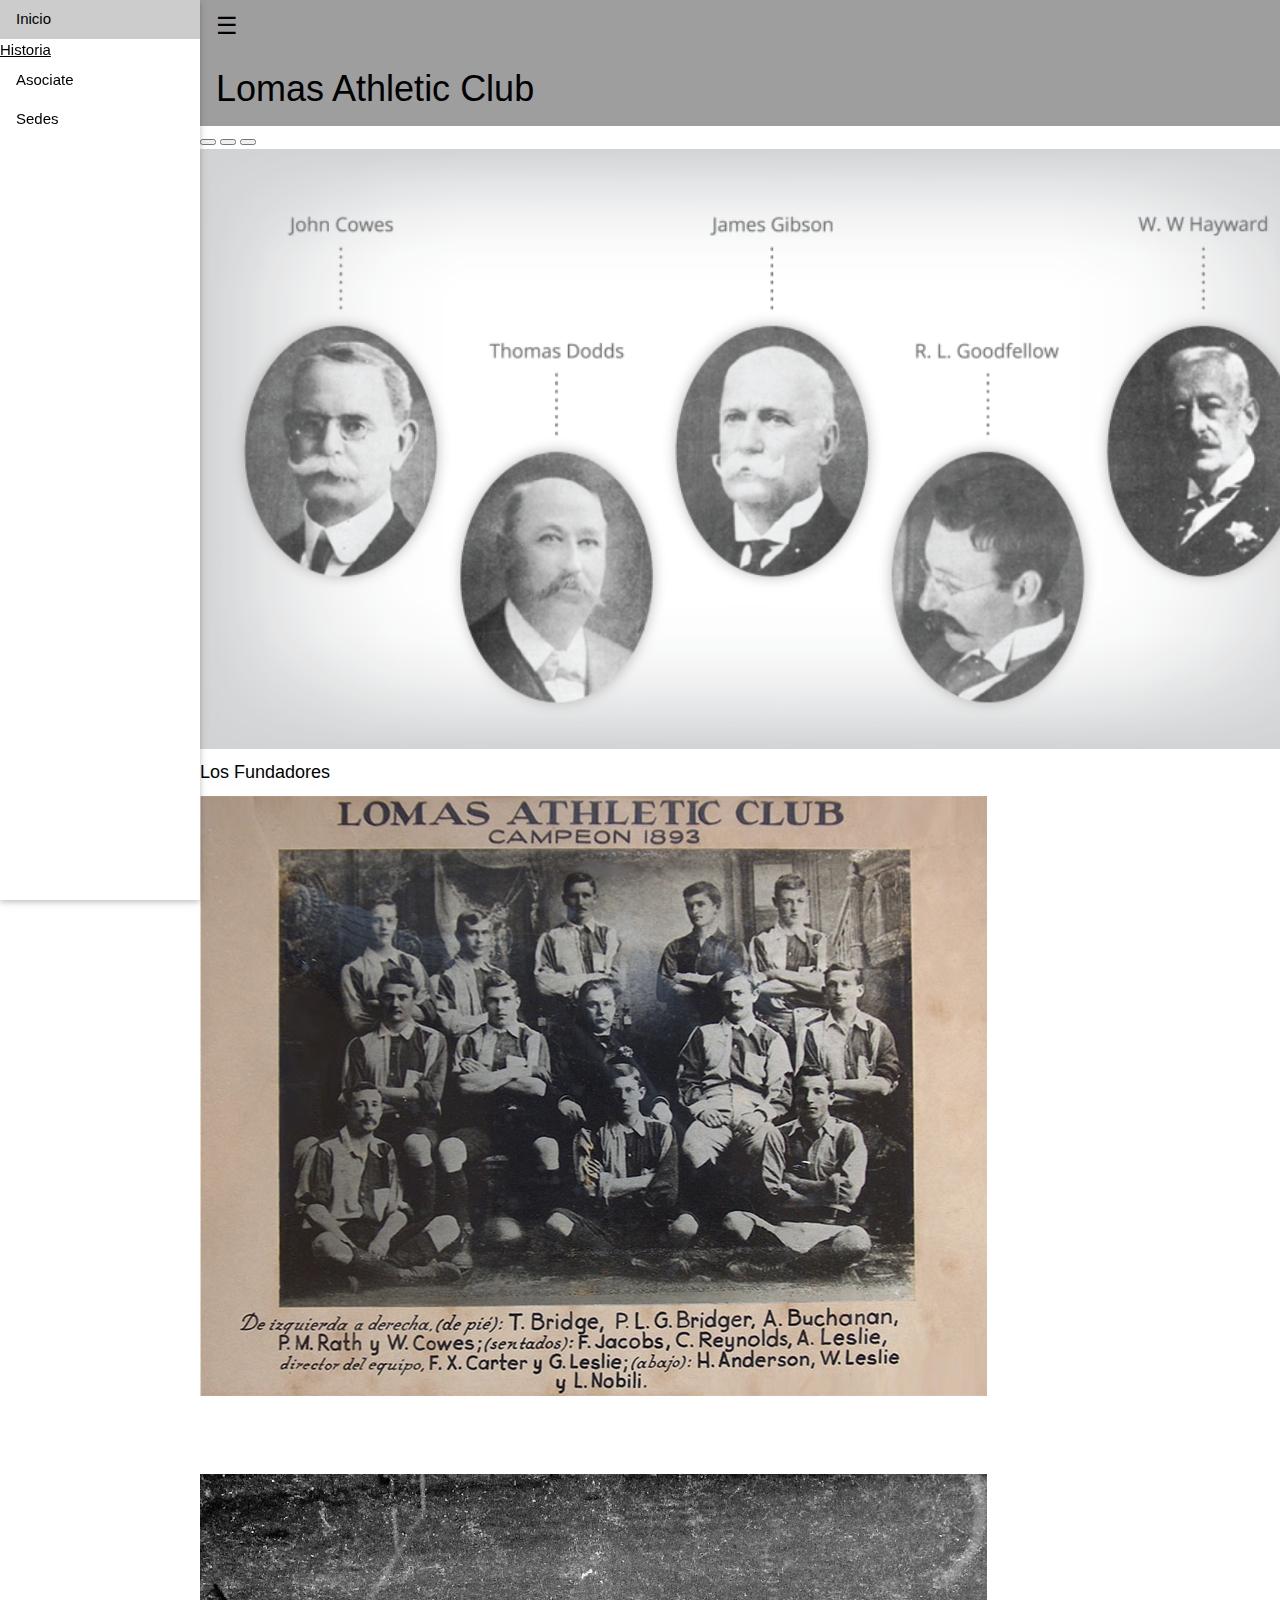
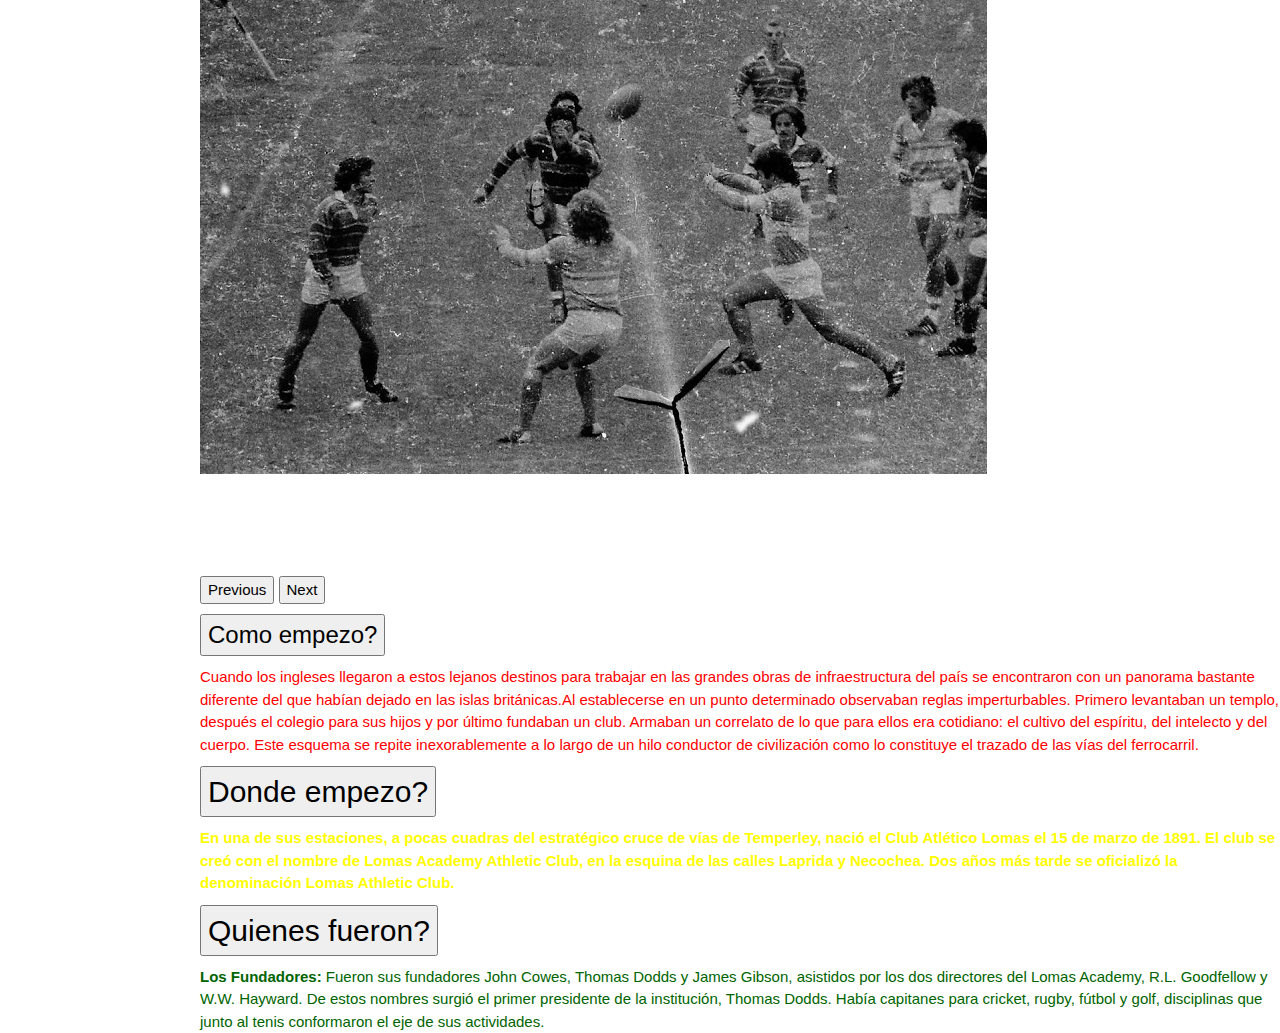
==== historia.html @ b3a12d62 "Entrega TP 01" ====
<!DOCTYPE html>
<html lang="es">
  <head>
    <meta charset="utf-8">
    <meta name="viewport"
     content="width=device-widht, 
     initial-scale=1.0">
    <title>Lomas Athletic Club</title>
    <link rel="stylesheet" href="estilos.css">
    <link rel="stylesheet" href="https://www.w3schools.com/w3css/4/w3.css">
    <link href="https://cdn.jsdelivr.net/npm/bootstrap@5.0.2/dist/css/bootstrap.min.css" rel="stylesheet" integrity="sha384-EVSTQN3/azprG1Anm3QDgpJLIm9Nao0Yz1ztcQTwFspd3yD65VohhpuuCOmLASjC" crossorigin="anonymous">
    <script src="https://cdn.jsdelivr.net/npm/bootstrap@5.0.2/dist/js/bootstrap.bundle.min.js" integrity="sha384-MrcW6ZMFYlzcLA8Nl+NtUVF0sA7MsXsP1UyJoMp4YLEuNSfAP+JcXn/tWtIaxVXM" crossorigin="anonymous"></script>
    <link
    rel="stylesheet"
    href="https://cdnjs.cloudflare.com/ajax/libs/animate.css/4.1.1/animate.min.css"/>
  </head>

  <body>
    <div class="w3-sidebar w3-bar-block w3-collapse w3-card w3-animate-left" style="width:200px;" id="mySidebar">
        <button class="w3-bar-item w3-button w3-large w3-hide-large" onclick="w3_close()">Close &times;</button> 
        <a href="#" class="w3-bar-item w3-button">Inicio</a>
        <a href="#" class="nav-link active" class="w3-bar-item w3-button">Historia</a>
        <a href="#" class="w3-bar-item w3-button">Asociate</a>
        <a href="#" class="w3-bar-item w3-button">Sedes</a>
      </div>
      
      <div class="w3-main" style="margin-left:200px">
        <div class="w3-grey">
            <button class="w3-button w3-grey w3-xlarge" onclick="w3_open()">☰</button>
            <div class="w3-container">
          <h1>Lomas Athletic Club</h1>
        </div>
      </div>

      <div id="carouselExampleDark" class="carousel carousel-dark slide" data-bs-ride="carousel">
        <div class="carousel-indicators">
          <button type="button" data-bs-target="#carouselExampleDark" data-bs-slide-to="0" class="active" aria-current="true" aria-label="Slide 1"></button>
          <button type="button" data-bs-target="#carouselExampleDark" data-bs-slide-to="1" aria-label="Slide 2"></button>
          <button type="button" data-bs-target="#carouselExampleDark" data-bs-slide-to="2" aria-label="Slide 3"></button>
        </div>
        <div class="carousel-inner">
          <div class="carousel-item active" data-bs-interval="10000">
            <img src="Assets/img/Lomas-Fundadores.png" class="d-block w-100" height="600" alt="Foto">
            <div class="carousel-caption d-none d-md-block">
              <h5>Los Fundadores</h5>
            </div>
          </div>
          <div class="carousel-item" data-bs-interval="2000">
            <img src="Assets/img/Lomas-Campeones.jpg" class="d-block w-100" height="600" alt="Foto">
            <div class="carousel-caption d-none d-md-block">
              <h6>Primer equipo campeon</h6>
              <h6>En el año 1893 Lomas se consagra como primer campeón del Futbol Argentino, repitiendo este logro en 1894, 1895, 1897 y 1898.</h6>
            </div>
          </div>
          <div class="carousel-item">
            <img src="Assets/img/Lomas-Rugby.jpg" class="d-block w-100" height="600" alt="Foto">
            <div class="carousel-caption d-none d-md-block">
              <h6>Primer equipo de Rugby</h6>
              <h6>Lomas fue uno de los clubes fundadores del Rugby Argentino. Los otros 3 fueron Belgrano Athletic Club, Buenos Aires Football Club y Rosario Athletic Club.</h6>
            </div>
          </div>
        </div>
        <button class="carousel-control-prev" type="button" data-bs-target="#carouselExampleDark" data-bs-slide="prev">
          <span class="carousel-control-prev-icon" aria-hidden="true"></span>
          <span class="visually-hidden">Previous</span>
        </button>
        <button class="carousel-control-next" type="button" data-bs-target="#carouselExampleDark" data-bs-slide="next">
          <span class="carousel-control-next-icon" aria-hidden="true"></span>
          <span class="visually-hidden">Next</span>
        </button>
      </div>

      <div class="accordion" id="accordionPanelsStayOpenExample">
        <div class="accordion-item">
          <h3 class="accordion-header" id="panelsStayOpen-headingOne">
            <button class="accordion-button" type="button" data-bs-toggle="collapse" data-bs-target="#panelsStayOpen-collapseOne" aria-expanded="true" aria-controls="panelsStayOpen-collapseOne">
              Como empezo?
            </button>
          </h3>
          <div id="panelsStayOpen-collapseOne" class="accordion-collapse collapse show" aria-labelledby="panelsStayOpen-headingOne">
            <div class="accordion-body">
              Cuando los ingleses llegaron a estos lejanos destinos para trabajar en las grandes obras de infraestructura del país se encontraron con un panorama bastante diferente del que habían dejado en las islas británicas.Al establecerse en un punto determinado observaban reglas imperturbables. 
              Primero levantaban un templo, después el colegio para sus hijos y por último fundaban un club. Armaban un correlato de lo que para ellos era cotidiano: el cultivo del espíritu, del intelecto y del cuerpo. 
              Este esquema se repite inexorablemente a lo largo de un hilo conductor de civilización como lo constituye el trazado de las vías del ferrocarril.
            </div>
          </div>
        </div>
        <div class="accordion-item">
          <h2 class="accordion-header" id="panelsStayOpen-headingTwo">
            <button class="accordion-button collapsed" type="button" data-bs-toggle="collapse" data-bs-target="#panelsStayOpen-collapseTwo" aria-expanded="false" aria-controls="panelsStayOpen-collapseTwo">
              Donde empezo?
            </button>
          </h2>
          <div id="panelsStayOpen-collapseTwo" class="accordion-collapse collapse" aria-labelledby="panelsStayOpen-headingTwo">
            <div class="accordion-body1">
              <strong>En una de sus estaciones, a pocas cuadras del estratégico cruce de vías de Temperley, nació el Club Atlético Lomas el 15 de marzo de 1891.
              El club se creó con el nombre de Lomas Academy Athletic Club, en la esquina de las calles Laprida y Necochea. Dos años más tarde se oficializó la denominación Lomas Athletic Club.</strong>
            </div>
          </div>
        </div>
        <div class="accordion-item">
          <h2 class="accordion-header" id="panelsStayOpen-headingThree">
            <button class="accordion-button collapsed" type="button" data-bs-toggle="collapse" data-bs-target="#panelsStayOpen-collapseThree" aria-expanded="false" aria-controls="panelsStayOpen-collapseThree">
              Quienes fueron?
            </button>
          </h2>
          <div id="panelsStayOpen-collapseThree" class="accordion-collapse collapse" aria-labelledby="panelsStayOpen-headingThree">
            <div class="accordion-body2">
              <strong>Los Fundadores:</strong> Fueron sus fundadores John Cowes, Thomas Dodds y James Gibson, asistidos por los dos directores del Lomas Academy, R.L. Goodfellow y W.W. Hayward. De estos nombres surgió el primer presidente de la institución, Thomas Dodds. 
              Había capitanes para cricket, rugby, fútbol y golf, disciplinas que junto al tenis conformaron el eje de sus actividades.
            </div>
          </div>
        </div>
      </div>
      
  </body>
---- estilos.css ----
h1 {
    color: black;
    font-size: 80px;
    font-family: Arial, Helvetica, sans-serif
}


h2 {
    text-decoration: underline;
}



.navbar-brand {
    height: auto;
    width: 1500px;
    padding: 0px;
    background-color: darkgreen;
    border: 10px;
    margin: 20px;
}

ul li {
    padding: 15px;
    text-decoration: none;

}


form {
    width: 300px;
    padding: 20px;
}

nav {
    text-align: center;
}

.w3-container{
    color: darkgreen;
}

h6{
    color: white;
}

.accordion-body{
    color: red;
}

.accordion-body1{
    color: yellow;
}

.accordion-body2{
    color: darkgreen;
}

.w3-panel{
    font-size: 80px;
}
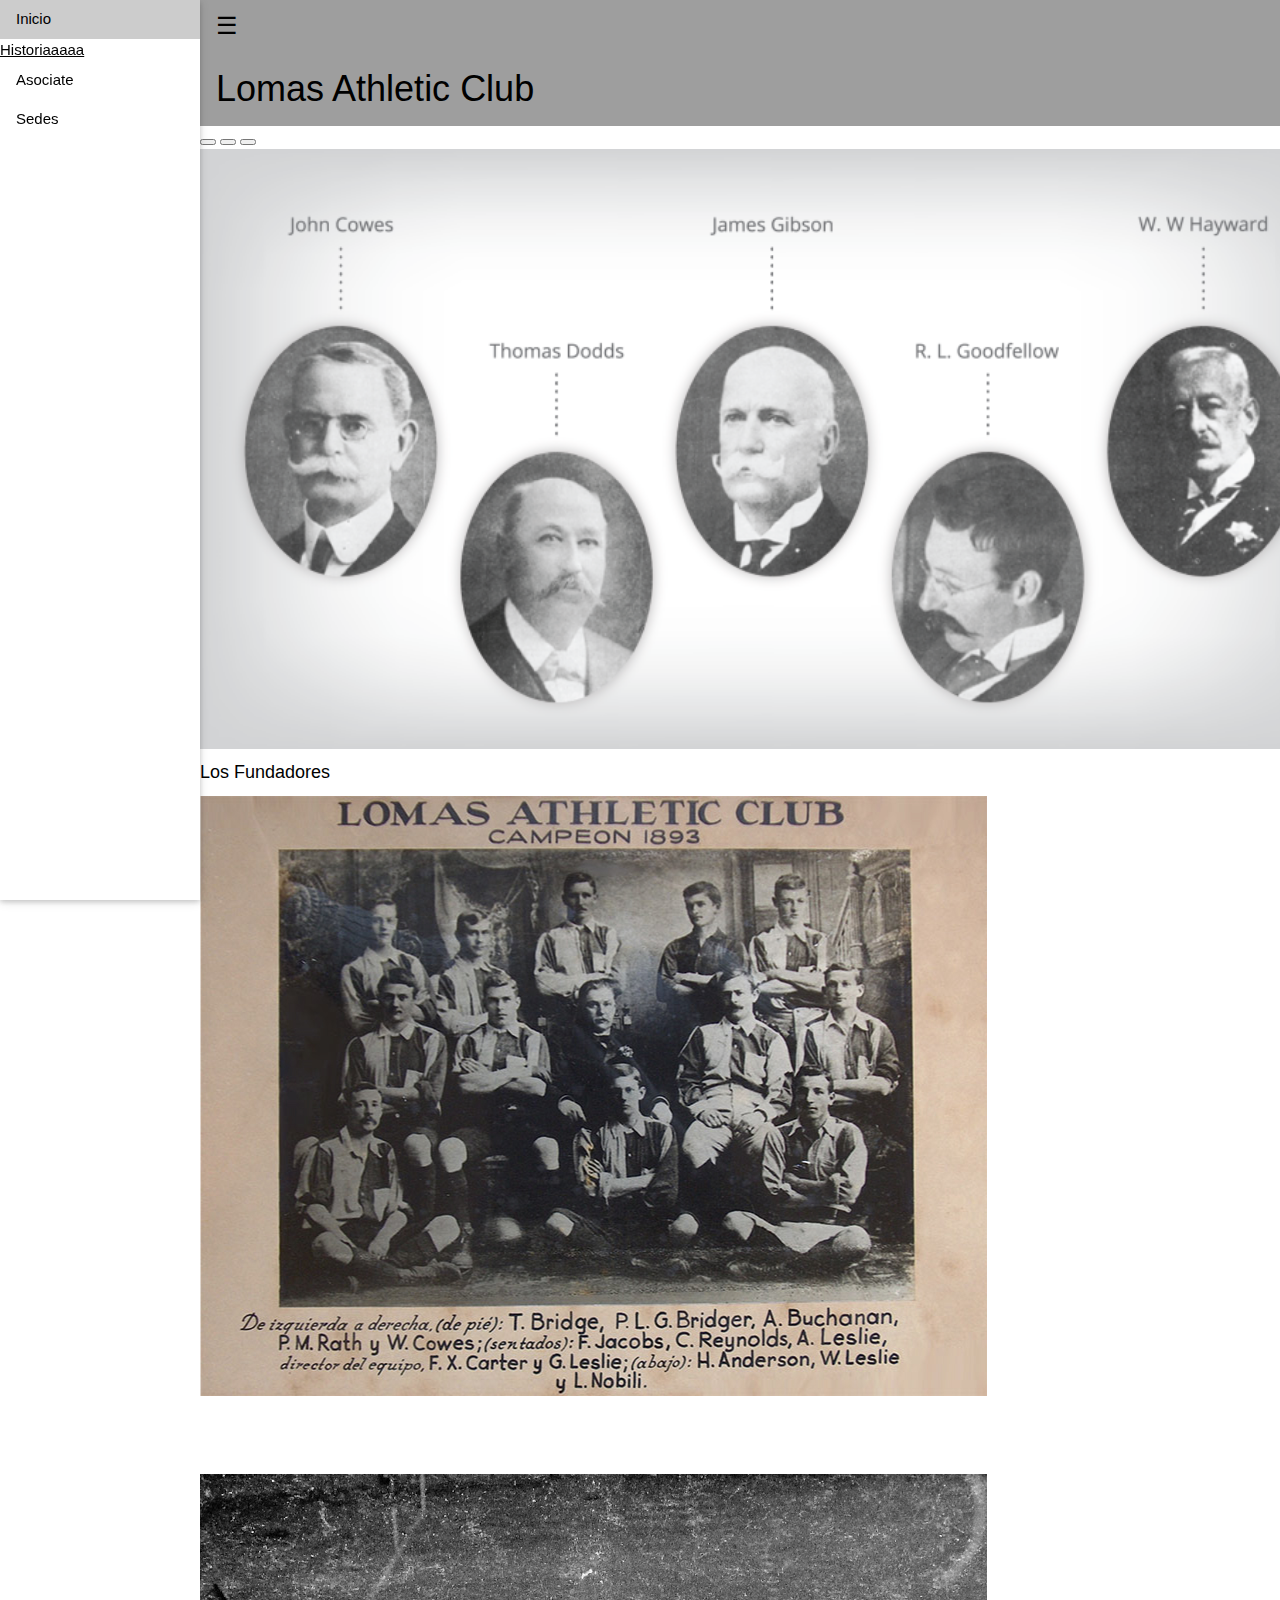
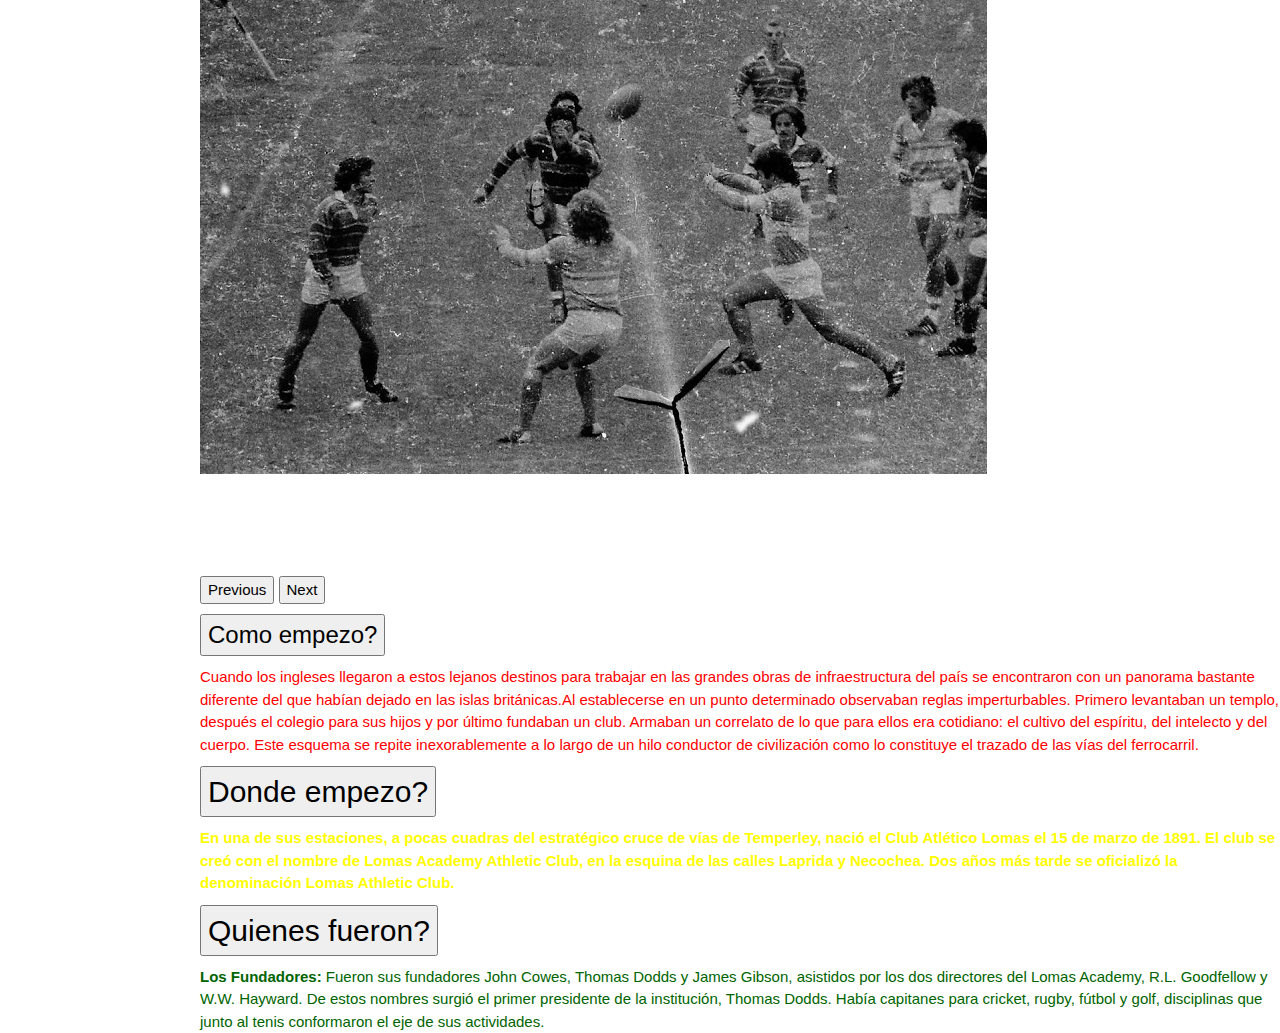
==== commit d08c94a0: "Entrega TP 01" ====
--- a/historia.html
+++ b/historia.html
@@ -19,7 +19,7 @@
     <div class="w3-sidebar w3-bar-block w3-collapse w3-card w3-animate-left" style="width:200px;" id="mySidebar">
         <button class="w3-bar-item w3-button w3-large w3-hide-large" onclick="w3_close()">Close &times;</button> 
         <a href="#" class="w3-bar-item w3-button">Inicio</a>
-        <a href="#" class="nav-link active" class="w3-bar-item w3-button">Historia</a>
+        <a href="#" class="nav-link active" class="w3-bar-item w3-button">Historiaaaaa</a>
         <a href="#" class="w3-bar-item w3-button">Asociate</a>
         <a href="#" class="w3-bar-item w3-button">Sedes</a>
       </div>
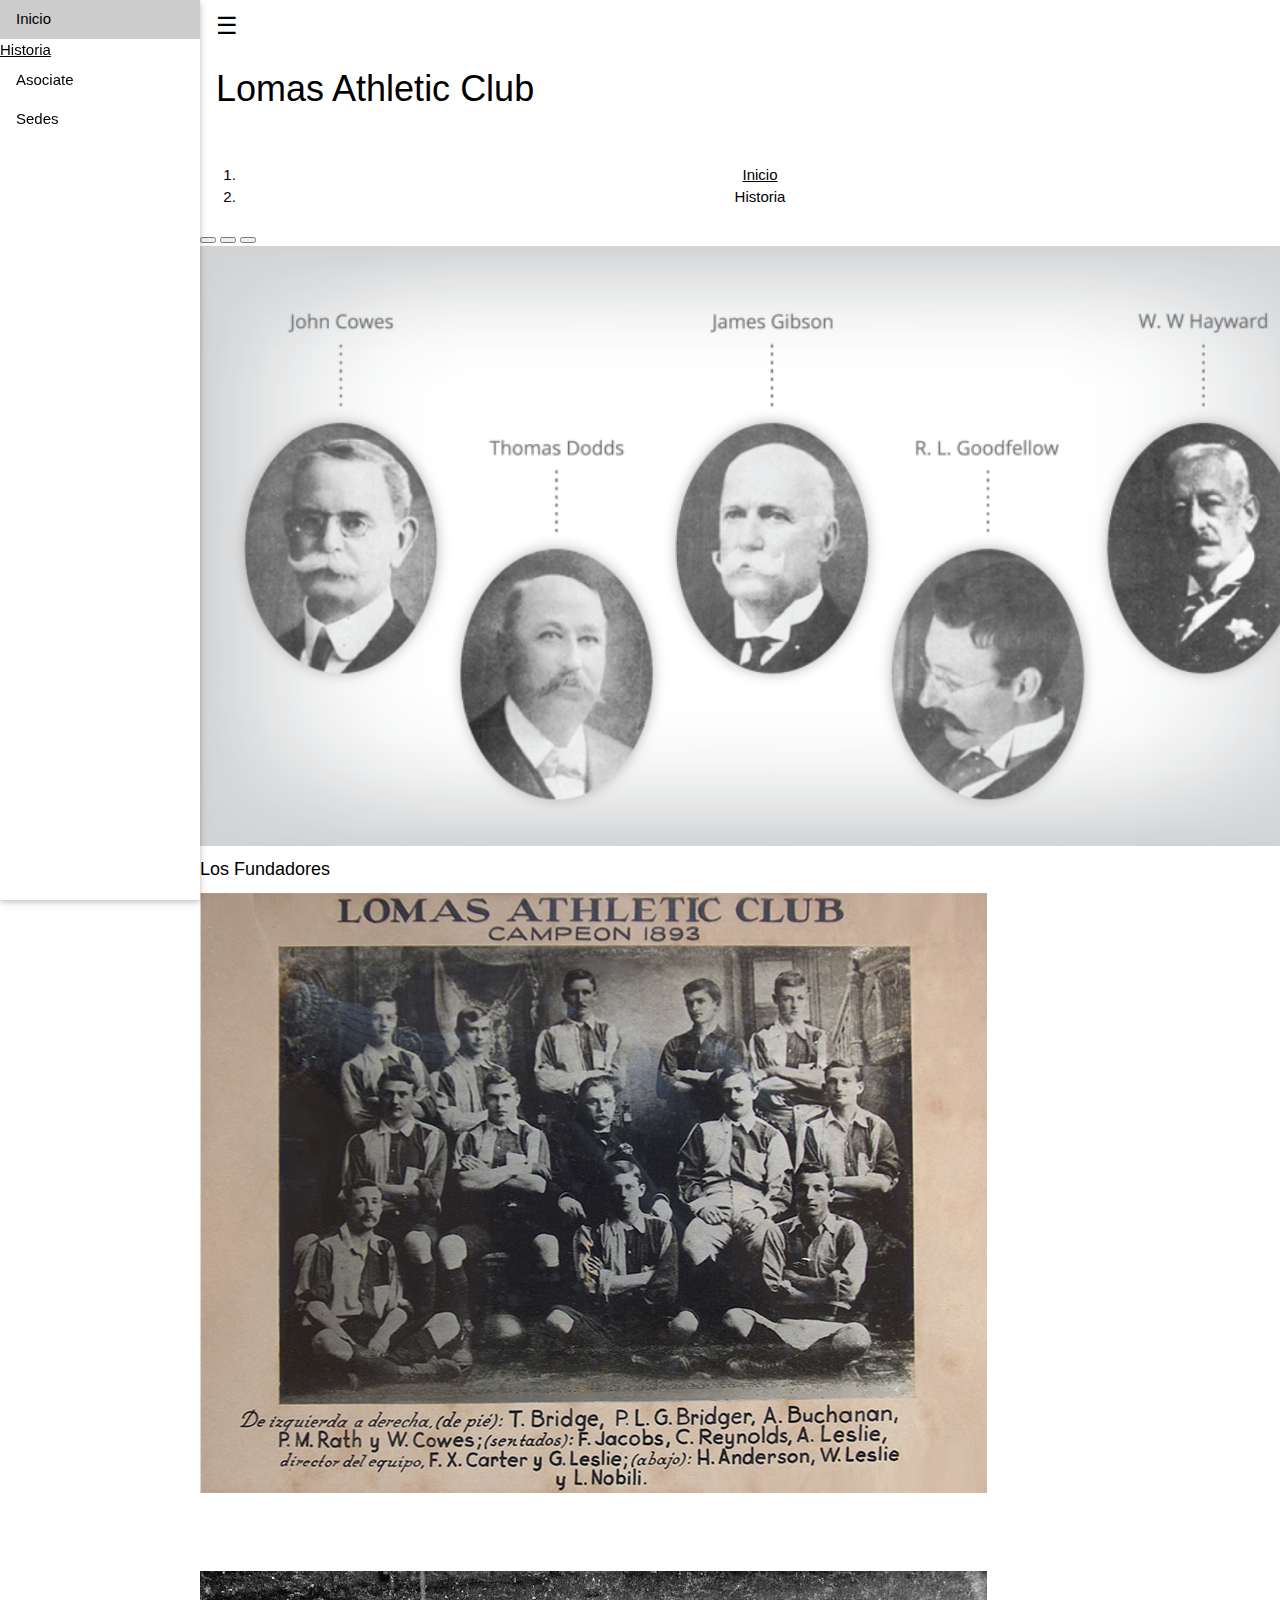
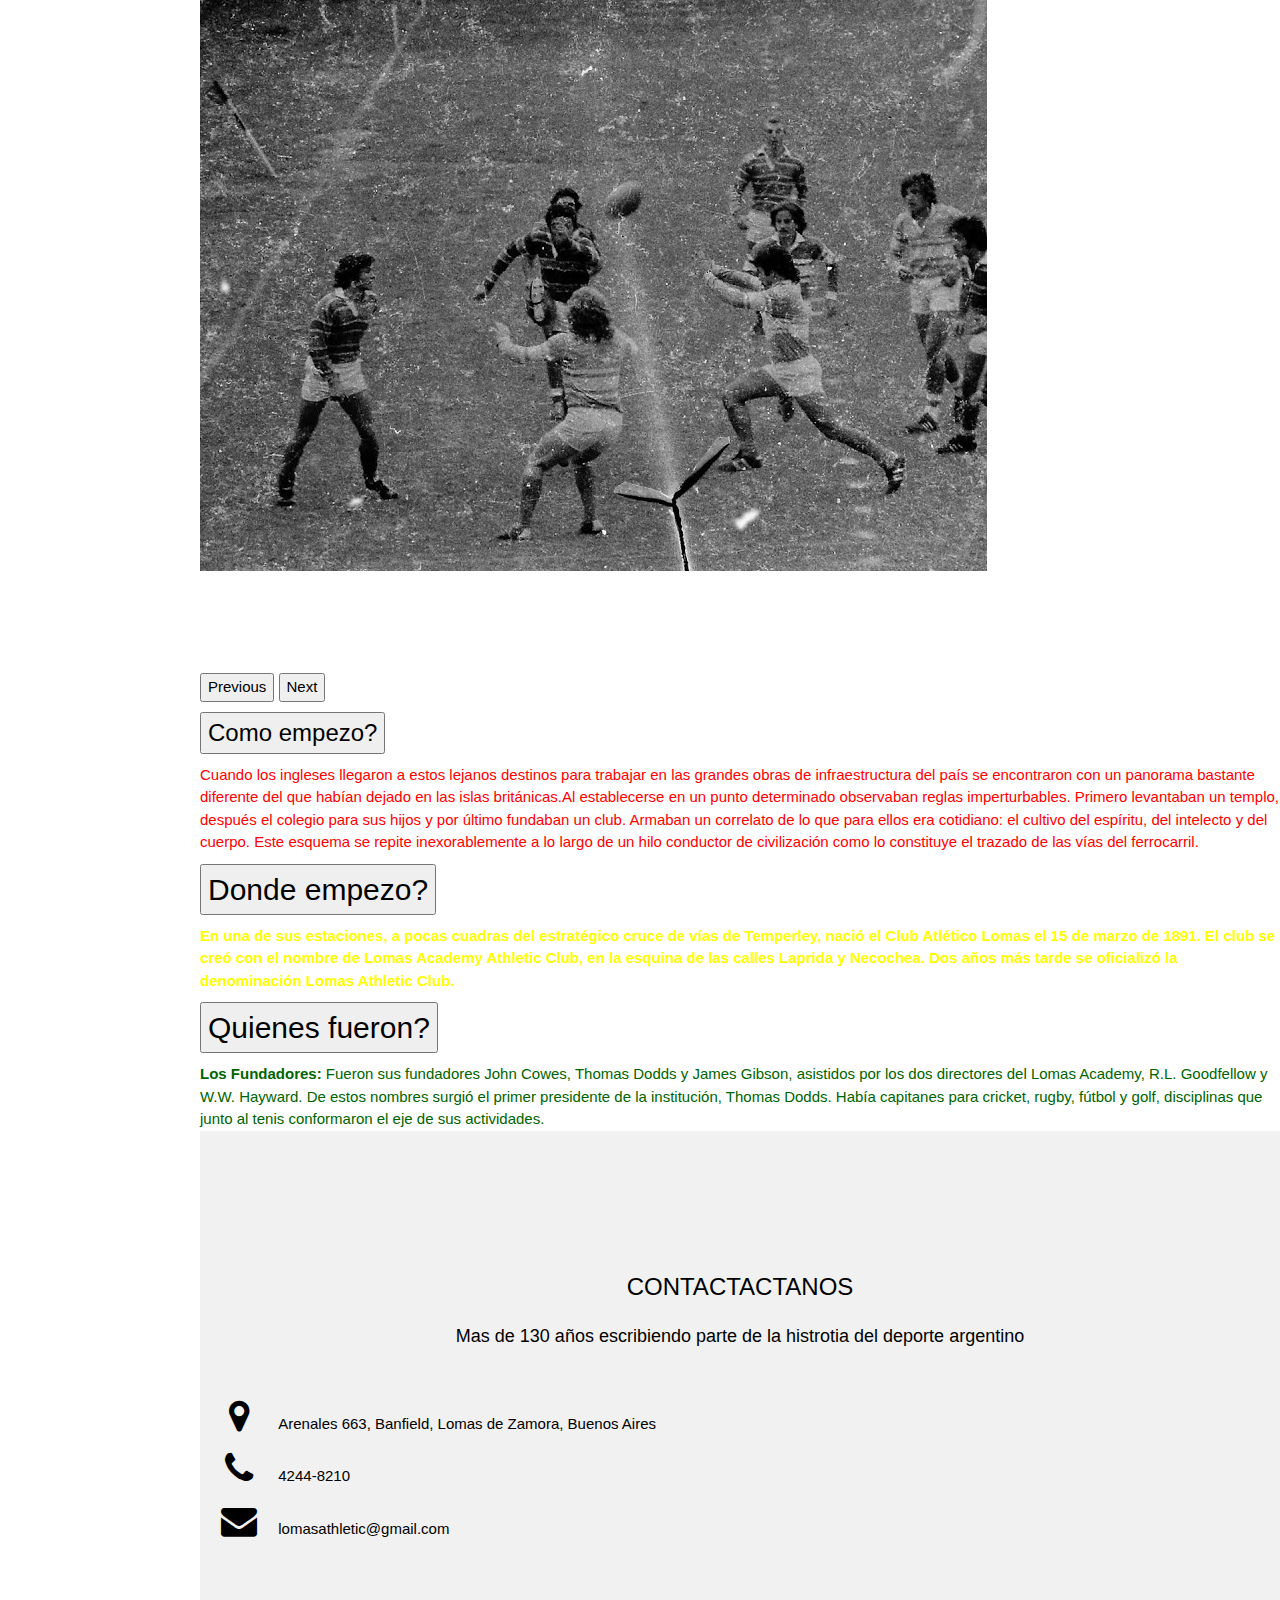
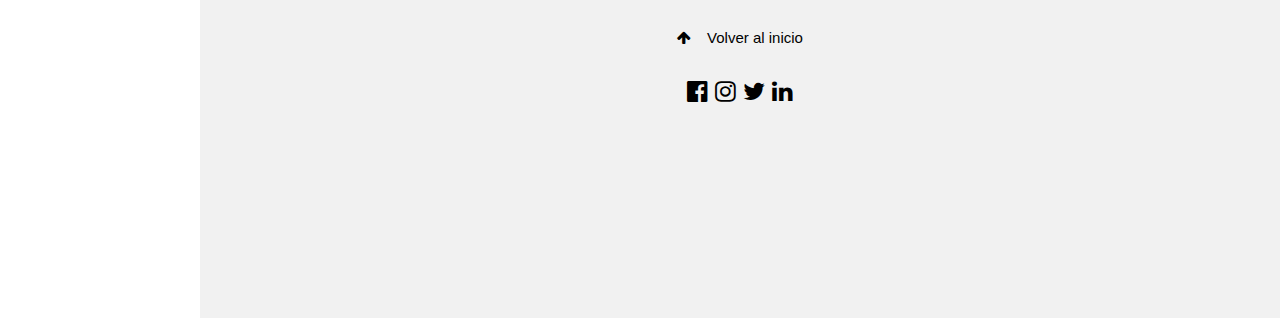
==== commit 41d5ba78: "Entrega TP 01" ====
--- a/historia.html
+++ b/historia.html
@@ -10,6 +10,9 @@
     <link rel="stylesheet" href="https://www.w3schools.com/w3css/4/w3.css">
     <link href="https://cdn.jsdelivr.net/npm/bootstrap@5.0.2/dist/css/bootstrap.min.css" rel="stylesheet" integrity="sha384-EVSTQN3/azprG1Anm3QDgpJLIm9Nao0Yz1ztcQTwFspd3yD65VohhpuuCOmLASjC" crossorigin="anonymous">
     <script src="https://cdn.jsdelivr.net/npm/bootstrap@5.0.2/dist/js/bootstrap.bundle.min.js" integrity="sha384-MrcW6ZMFYlzcLA8Nl+NtUVF0sA7MsXsP1UyJoMp4YLEuNSfAP+JcXn/tWtIaxVXM" crossorigin="anonymous"></script>
+    <link rel="stylesheet" href="https://www.w3schools.com/lib/w3-colors-metro.css">
+    <link rel="stylesheet" href="https://fonts.googleapis.com/css?family=Raleway">
+    <link rel="stylesheet" href="https://cdnjs.cloudflare.com/ajax/libs/font-awesome/4.7.0/css/font-awesome.min.css">
     <link
     rel="stylesheet"
     href="https://cdnjs.cloudflare.com/ajax/libs/animate.css/4.1.1/animate.min.css"/>
@@ -18,19 +21,27 @@
   <body>
     <div class="w3-sidebar w3-bar-block w3-collapse w3-card w3-animate-left" style="width:200px;" id="mySidebar">
         <button class="w3-bar-item w3-button w3-large w3-hide-large" onclick="w3_close()">Close &times;</button> 
-        <a href="#" class="w3-bar-item w3-button">Inicio</a>
-        <a href="#" class="nav-link active" class="w3-bar-item w3-button">Historiaaaaa</a>
-        <a href="#" class="w3-bar-item w3-button">Asociate</a>
-        <a href="#" class="w3-bar-item w3-button">Sedes</a>
+        <a href="index.html" class="w3-bar-item w3-button">Inicio</a>
+        <a href="historia.html" class="nav-link active" class="w3-bar-item w3-button">Historia</a>
+        <a href="asociate.html" class="w3-bar-item w3-button">Asociate</a>
+        <a href="sedes.html" class="w3-bar-item w3-button">Sedes</a>
       </div>
       
       <div class="w3-main" style="margin-left:200px">
-        <div class="w3-grey">
-            <button class="w3-button w3-grey w3-xlarge" onclick="w3_open()">☰</button>
+        <div class="w3-metro-dark-green">
+            <button class="w3-button w3-metro-dark-green w3-xlarge" onclick="w3_open()">☰</button>
             <div class="w3-container">
           <h1>Lomas Athletic Club</h1>
         </div>
       </div>
+      <br>
+
+      <nav style="--bs-breadcrumb-divider: '>';" aria-label="breadcrumb">
+        <ol class="breadcrumb">
+          <li class="breadcrumb-item"><a href="index.html">Inicio</a></li>
+          <li class="breadcrumb-item active" aria-current="page">Historia</li>
+        </ol>
+      </nav>
 
       <div id="carouselExampleDark" class="carousel carousel-dark slide" data-bs-ride="carousel">
         <div class="carousel-indicators">
@@ -112,5 +123,24 @@
           </div>
         </div>
       </div>
+
+      <div class="w3-container w3-light-grey" style="padding:128px 16px" id="contact">
+        <h3 class="w3-center">CONTACTACTANOS</h3>
+        <p class="w3-center w3-large">Mas de 130 años escribiendo parte de la histrotia del deporte argentino</p>
+        <div style="margin-top:48px">
+          <p><i class="fa fa-map-marker fa-fw w3-xxlarge w3-margin-right"></i>Arenales 663, Banfield, Lomas de Zamora, Buenos Aires</p>
+          <p><i class="fa fa-phone fa-fw w3-xxlarge w3-margin-right"></i>4244-8210</p>
+          <p><i class="fa fa-envelope fa-fw w3-xxlarge w3-margin-right"></i>lomasathletic@gmail.com</p>
+
+      <footer class="w3-center w3-metro-dark-green w3-padding-64">
+        <a href="index.html" class="w3-button w3-light-grey"><i class="fa fa-arrow-up w3-margin-right"></i>Volver al inicio</a>
+        <div class="w3-xlarge w3-section">
+          <i class="fa fa-facebook-official w3-hover-opacity"></i>
+          <i class="fa fa-instagram w3-hover-opacity"></i>
+          <i class="fa fa-twitter w3-hover-opacity"></i>
+          <i class="fa fa-linkedin w3-hover-opacity"></i>
+        </div>
+      </footer>
       
-  </body>+  </body>
+</html>